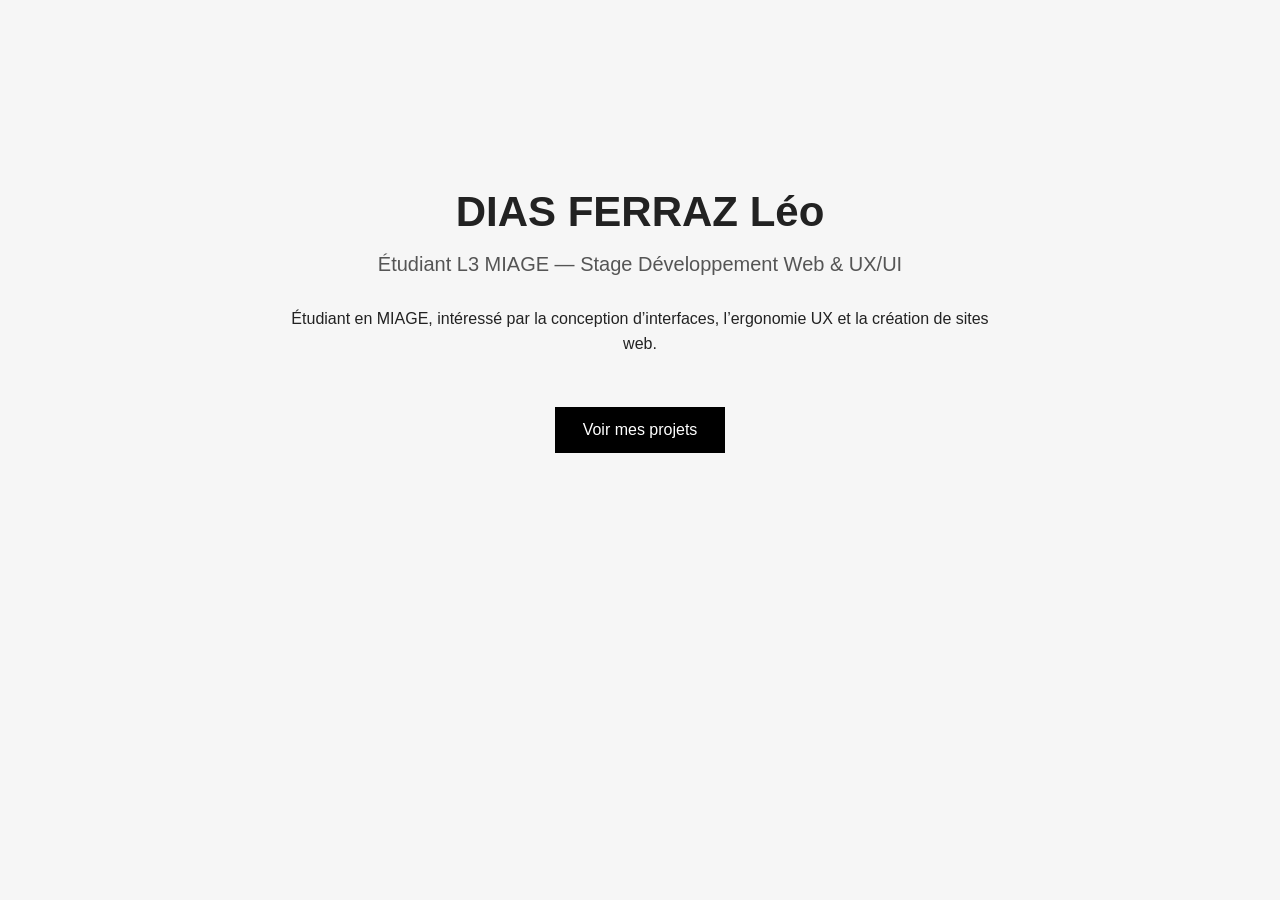
==== index.html @ 341418d4 "Add files via upload" ====
<!DOCTYPE html>
<html lang="fr">
<head>
    <meta charset="UTF-8">
    <title>DIAS FERRAZ Léo — Portfolio</title>
    <link rel="stylesheet" href="style.css">
</head>
<body>

<div class="container">
    <h1>DIAS FERRAZ Léo</h1>
    <h2>Étudiant L3 MIAGE — Stage Développement Web & UX/UI</h2>

    <p>
        Étudiant en MIAGE, intéressé par la conception d’interfaces, l’ergonomie UX et la création de sites web.
    </p>

    <a href="projets.html" class="btn">Voir mes projets</a>
</div>

</body>
</html>
---- style.css ----
body {
    margin: 0;
    font-family: Arial, sans-serif;
    background: #f6f6f6;
    color: #222;
}

.container {
    max-width: 700px;
    margin: 120px auto;
    text-align: center;
    padding: 40px;
}

h1 {
    font-size: 42px;
    margin-bottom: 10px;
}

h2 {
    font-size: 20px;
    font-weight: normal;
    color: #555;
}

p {
    font-size: 16px;
    line-height: 1.6;
    margin: 30px 0;
}

.btn {
    display: inline-block;
    padding: 14px 28px;
    background: #000;
    color: #fff;
    text-decoration: none;
    margin-top: 20px;
}
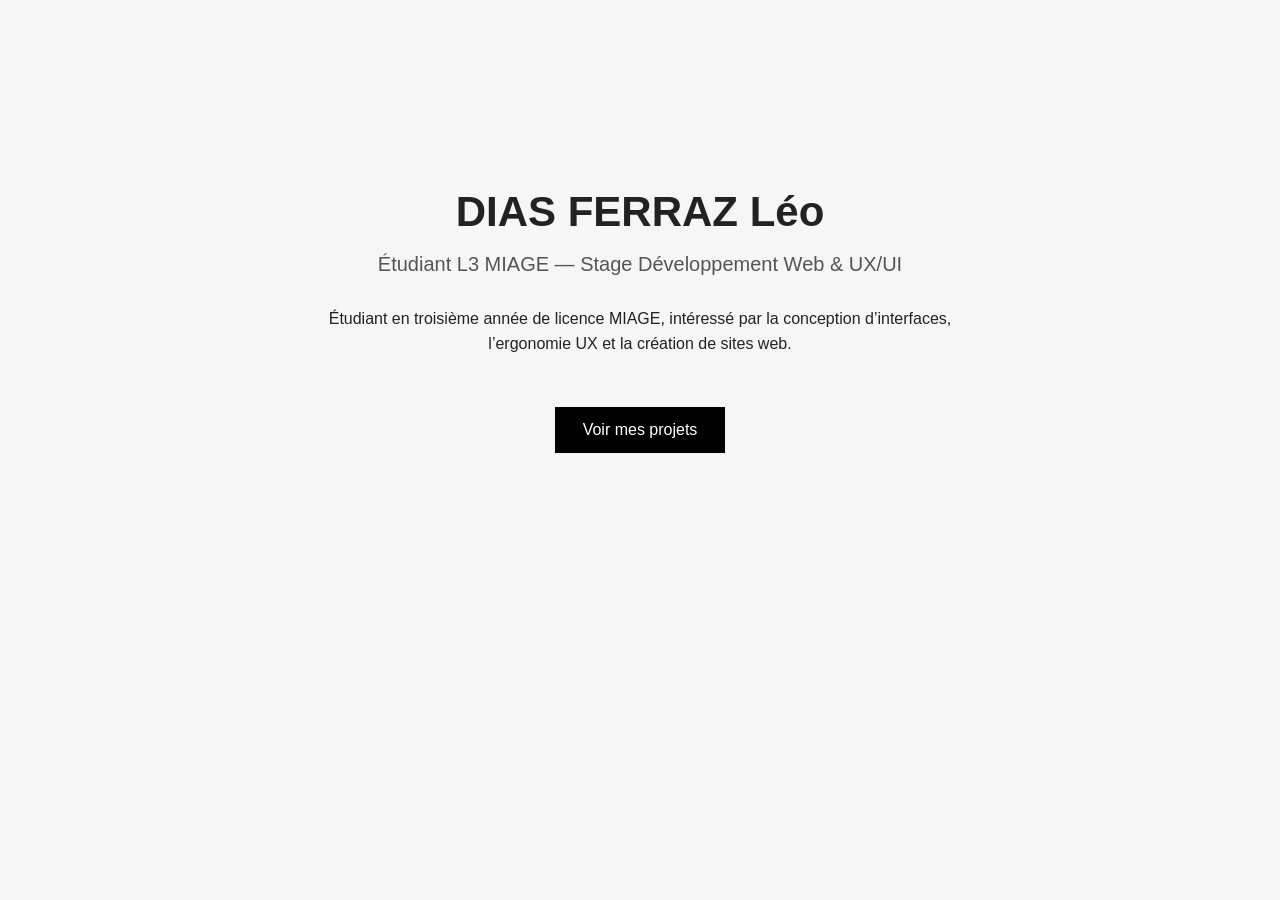
==== commit b3b08e1c: "modif portfolio" ====
--- a/index.html
+++ b/index.html
@@ -12,7 +12,7 @@
     <h2>Étudiant L3 MIAGE — Stage Développement Web & UX/UI</h2>
 
     <p>
-        Étudiant en MIAGE, intéressé par la conception d’interfaces, l’ergonomie UX et la création de sites web.
+        Étudiant en troisième année de licence MIAGE, intéressé par la conception d’interfaces, l’ergonomie UX et la création de sites web.
     </p>
 
     <a href="projets.html" class="btn">Voir mes projets</a>
